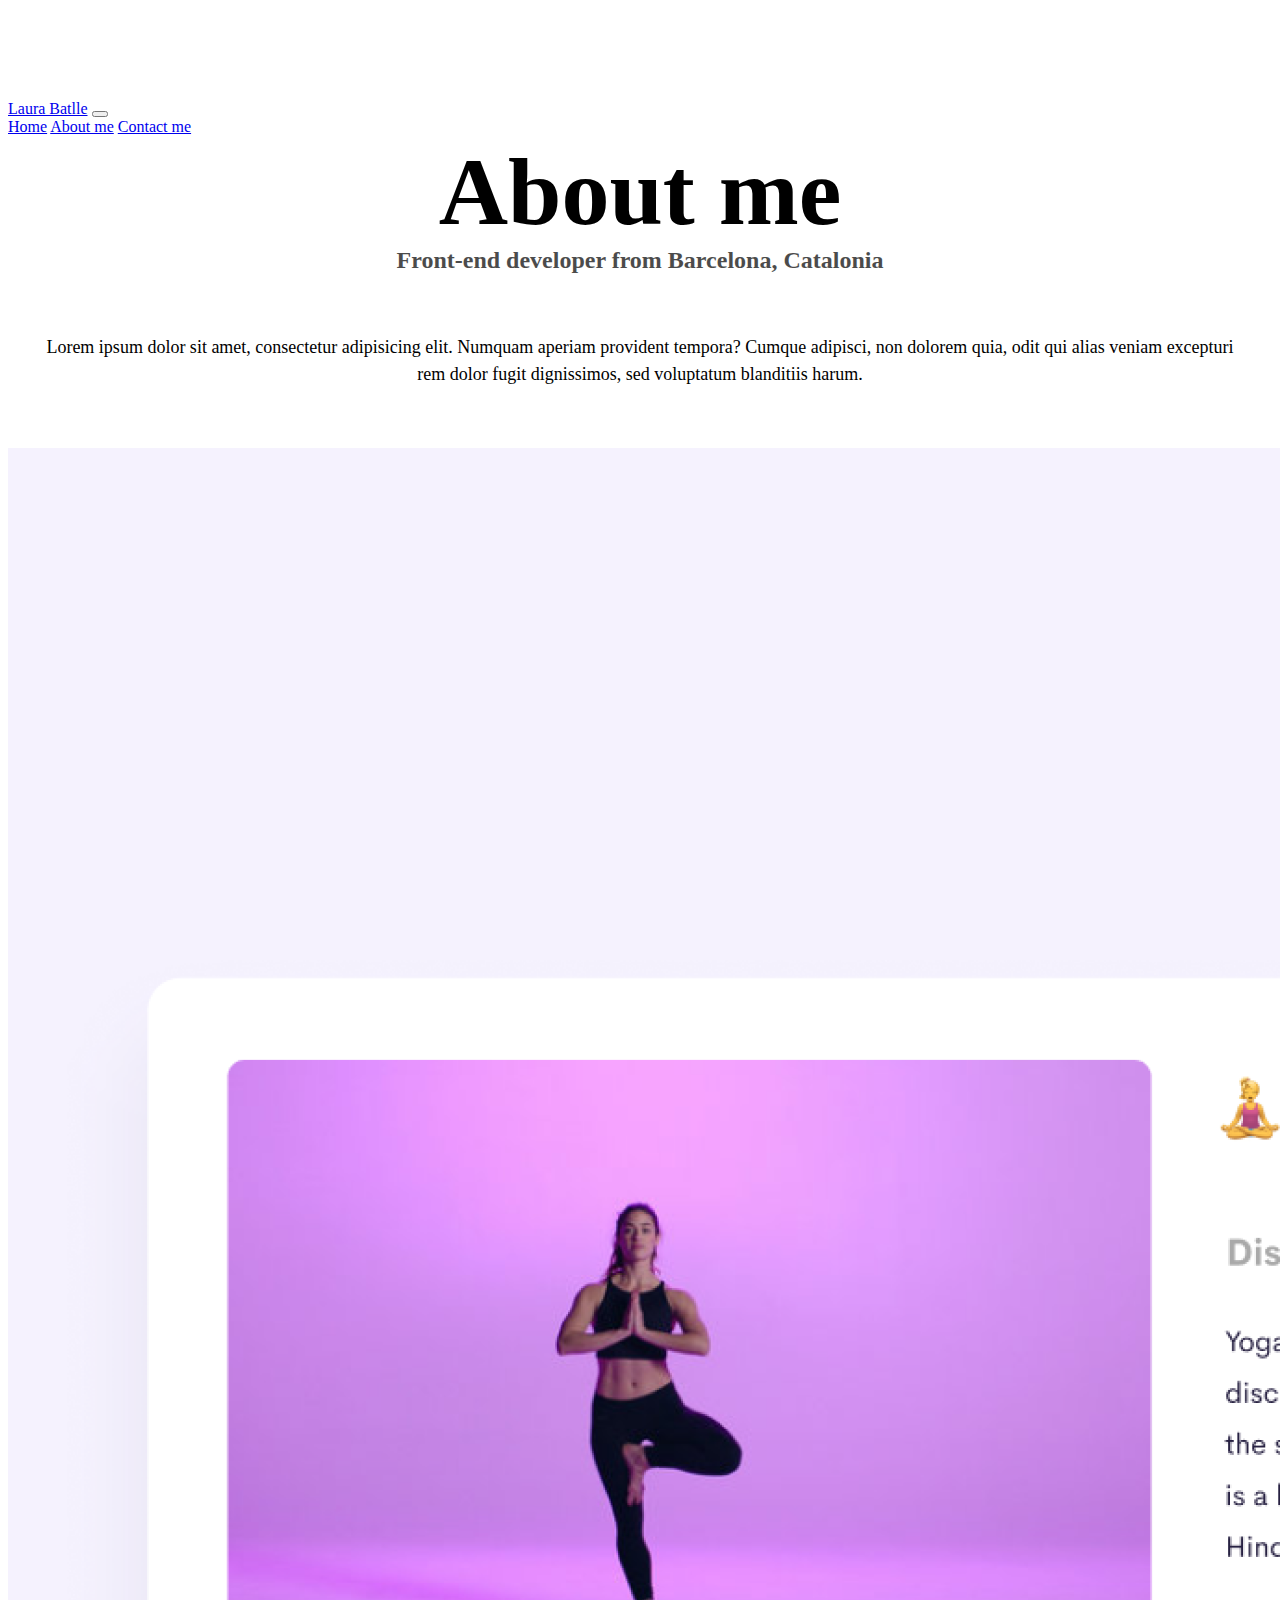
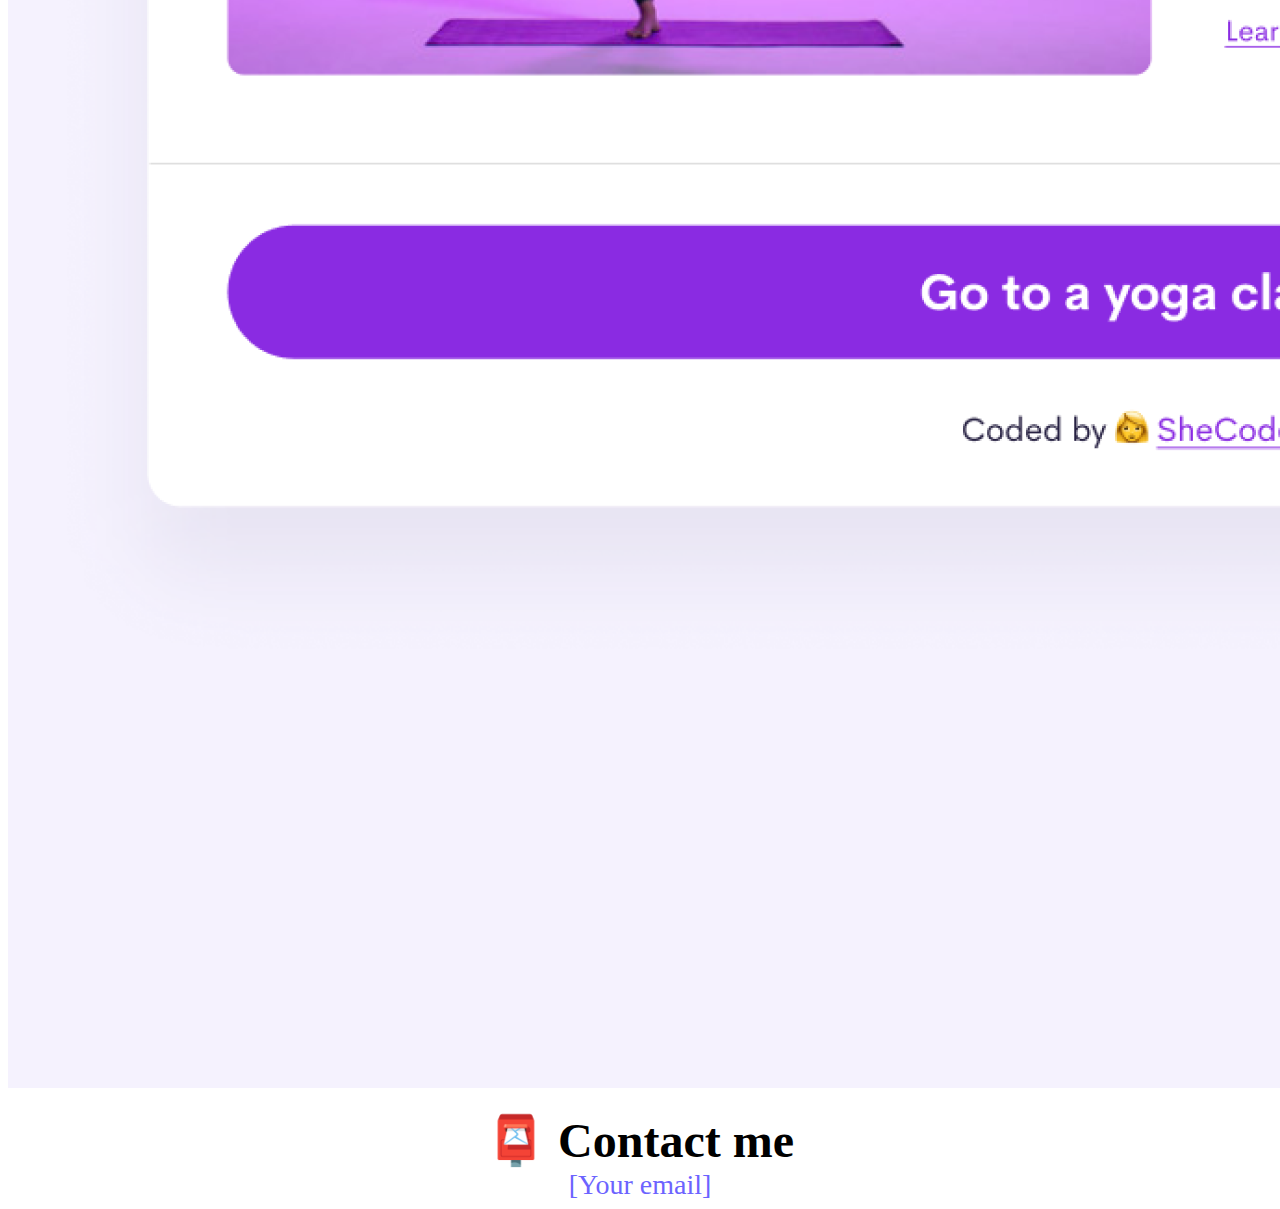
==== about.html @ 358dfac2 "Added old pages into Github" ====
<!DOCTYPE html>
<html lang="en">
  <head>
    <meta charset="UTF-8" />
    <meta http-equiv="X-UA-Compatible" content="IE=edge" />
    <meta name="viewport" content="width=device-width, initial-scale=1.0" />

    <link
      href="https://cdn.jsdelivr.net/npm/bootstrap@5.3.0-alpha1/dist/css/bootstrap.min.css"
      rel="stylesheet"
      integrity="sha384-GLhlTQ8iRABdZLl6O3oVMWSktQOp6b7In1Zl3/Jr59b6EGGoI1aFkw7cmDA6j6gD"
      crossorigin="anonymous"
    />
    <link rel="stylesheet" href="style.css" />
    <title>About Laura</title>
  </head>
  <body>
    <nav class="navbar navbar-expand-lg navbar-light bg-light fixed-top">
      <div class="container-fluid">
        <a class="navbar-brand" href="index.html">Laura Batlle</a>
        <button
          class="navbar-toggler"
          type="button"
          data-bs-toggle="collapse"
          data-bs-target="#navbarNavAltMarkup"
          aria-controls="navbarNavAltMarkup"
          aria-expanded="false"
          aria-label="Toggle navigation"
        >
          <span class="navbar-toggler-icon"></span>
        </button>
        <div class="collapse navbar-collapse" id="navbarNavAltMarkup">
          <div class="navbar-nav">
            <a class="nav-link" aria-current="page" href="index.html">Home</a>
            <a class="nav-link active" href="about.html">About me</a>
            <a class="nav-link" href="about.html#contact">Contact me</a>
          </div>
        </div>
      </div>
    </nav>

    <div>
      <h1>About me</h1>

      <h3>Front-end developer from Barcelona, Catalonia</h3>
      <div class="about-paragraphs text-center">
        <p>
          Lorem ipsum dolor sit amet, consectetur adipisicing elit. Numquam
          aperiam provident tempora? Cumque adipisci, non dolorem quia, odit qui
          alias veniam excepturi rem dolor fugit dignissimos, sed voluptatum
          blanditiis harum.
        </p>
      </div>

      <div class="container">
        <div class="row">
          <div class="col-sm-4">
            <img src="images/yoga.png" class="img-fluid p-2 shadow rounded" />
          </div>
          <div class="col-sm-4">
            <img
              src="images/weather.png"
              class="img-fluid p-2 shadow rounded"
            />
          </div>
          <div class="col-sm-4">
            <img src="images/yogurt.png" class="img-fluid p-2 shadow rounded" />
          </div>
        </div>
      </div>
    </div>
    <div id="contact">
      <h2>📮 Contact me</h2>
      <a href="mailto:[email]" class="email-link"> [Your email] </a>
    </div>
    <script
      src="https://cdn.jsdelivr.net/npm/bootstrap@5.3.0-alpha1/dist/js/bootstrap.bundle.min.js"
      integrity="sha384-w76AqPfDkMBDXo30jS1Sgez6pr3x5MlQ1ZAGC+nuZB+EYdgRZgiwxhTBTkF7CXvN"
      crossorigin="anonymous"
    ></script>
  </body>
</html>
---- style.css ----
:root {
  --primary-color: #6c63ff;
  --secondary-color: #f5f2fe;
  --box-shadow: 0 5px 10px rgba(0, 0, 0, 0.3);
}

body {
  display: block;
  margin-top: 100px;
}

h1,
h2,
h3 {
  text-align: center;
  margin: 0;
}

h1 {
  font-size: 96px;
}

h2 {
  font-size: 48px;
}

h3 {
  font-size: 24px;
  opacity: 0.7;
}

p {
  padding: 20px;
  border-radius: 4px;
  font-size: 18px;
  line-height: 1.5;
  text-align: center;
}

.navigation-links {
  display: flex;
  margin-top: 40px;
  justify-content: center;
}

.navigation-links a {
  margin: 20px;
  border-radius: 4px;
  padding: 20px 15px;
  text-decoration: none;
  text-transform: capitalize;
}

.contact-link {
  background: var(--primary-color);
  box-shadow: var(--box-shadow);
  color: white;
}

.about-link {
  color: var(--primary-color);
  border: 1px solid var(--primary-color);
}

.homepage-link {
  color: var(--primary-color);
  text-align: center;
  display: block;
}

.about-paragraphs {
  display: flex;
  margin: 30px 0;
}

.about-paragraphs p {
  margin: 10px;
}

.email-link {
  display: flex;
  justify-content: center;
  color: var(--primary-color);
  font-size: 28px;
  text-decoration: none;
}

.email-link:hover {
  text-decoration: underline;
}

.container {
  margin-top: 20px;
  width: 100%;
}

.row {
  display: flex;
}

.launch-links {
  box-sizing: border-box;

  border-radius: 4px;
  padding: 20px 15px;
  text-decoration: none;
  text-transform: capitalize;
  background: var(--primary-color);
  box-shadow: var(--box-shadow);
  color: white;
}

.col-md-6 h2 {
  text-align: left;
}

.col-md-6 p {
  text-align: left;
}

#contact {
  margin-top: 20px;
}
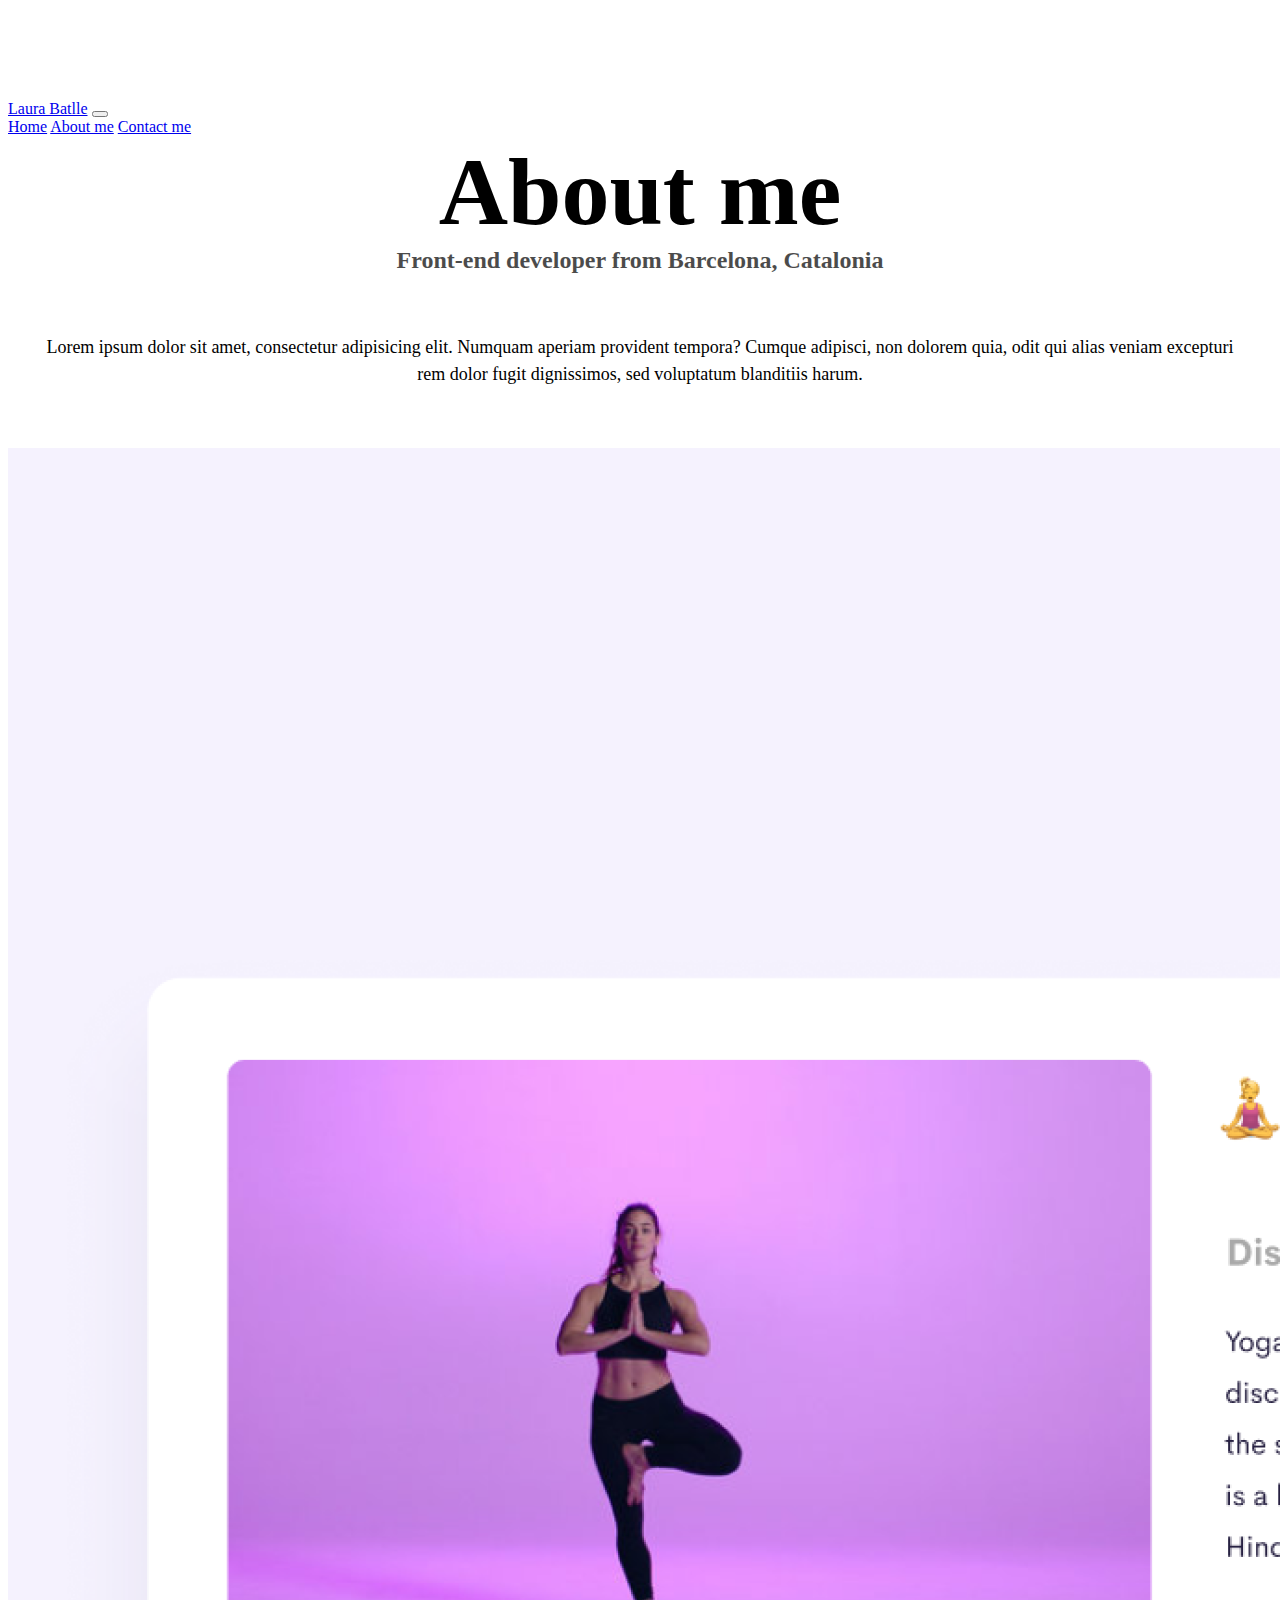
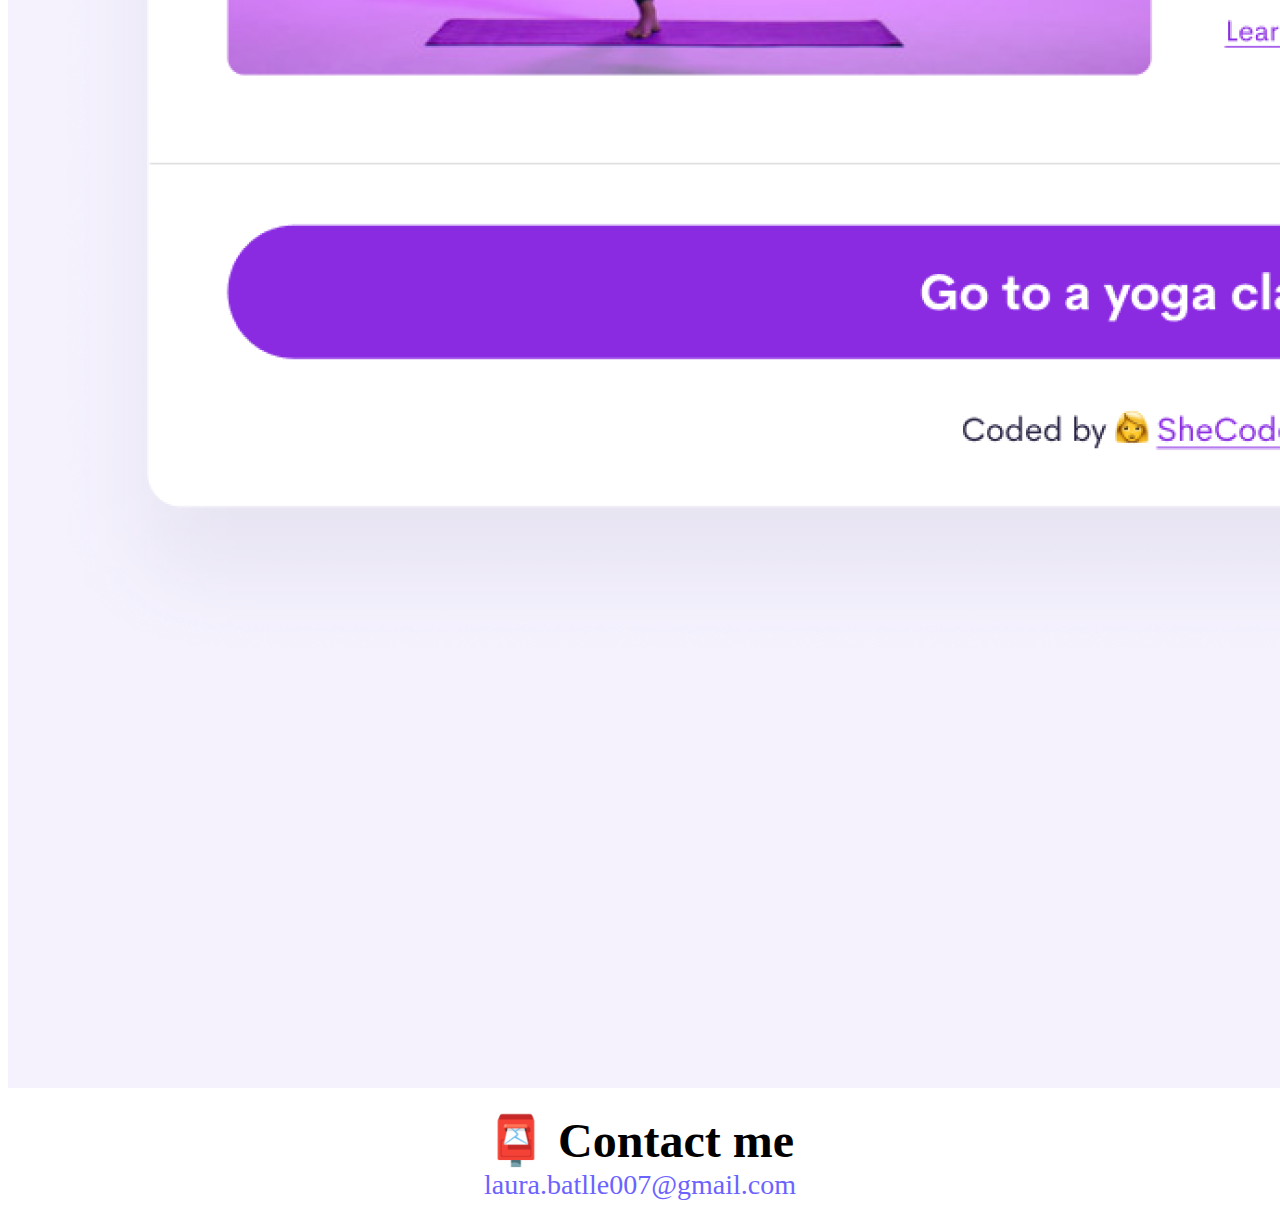
==== commit 5b305663: "improved SEO" ====
--- a/about.html
+++ b/about.html
@@ -4,6 +4,10 @@
     <meta charset="UTF-8" />
     <meta http-equiv="X-UA-Compatible" content="IE=edge" />
     <meta name="viewport" content="width=device-width, initial-scale=1.0" />
+    <meta
+      name="description"
+      content="Portfolio site of Laura Batlle, fron-end developer student based in Barcelona."
+    />
 
     <link
       href="https://cdn.jsdelivr.net/npm/bootstrap@5.3.0-alpha1/dist/css/bootstrap.min.css"
@@ -12,7 +16,7 @@
       crossorigin="anonymous"
     />
     <link rel="stylesheet" href="style.css" />
-    <title>About Laura</title>
+    <title>About me - Laura Batlle</title>
   </head>
   <body>
     <nav class="navbar navbar-expand-lg navbar-light bg-light fixed-top">
@@ -31,9 +35,22 @@
         </button>
         <div class="collapse navbar-collapse" id="navbarNavAltMarkup">
           <div class="navbar-nav">
-            <a class="nav-link" aria-current="page" href="index.html">Home</a>
-            <a class="nav-link active" href="about.html">About me</a>
-            <a class="nav-link" href="about.html#contact">Contact me</a>
+            <a
+              class="nav-link"
+              aria-current="page"
+              href="index.html"
+              title="go to homepage"
+              >Home</a
+            >
+            <a
+              class="nav-link active"
+              href="about.html"
+              title="go to about Laura"
+              >About me</a
+            >
+            <a class="nav-link" href="about.html#contact" title="contact Laura"
+              >Contact me</a
+            >
           </div>
         </div>
       </div>
@@ -55,23 +72,34 @@
       <div class="container">
         <div class="row">
           <div class="col-sm-4">
-            <img src="images/yoga.png" class="img-fluid p-2 shadow rounded" />
+            <img
+              src="images/yoga.png"
+              class="img-fluid p-2 shadow rounded"
+              title="yoga-image-small"
+            />
           </div>
           <div class="col-sm-4">
             <img
               src="images/weather.png"
               class="img-fluid p-2 shadow rounded"
+              title="weather-image-small"
             />
           </div>
           <div class="col-sm-4">
-            <img src="images/yogurt.png" class="img-fluid p-2 shadow rounded" />
+            <img
+              src="images/yogurt.png"
+              class="img-fluid p-2 shadow rounded"
+              title="yoga-image-small"
+            />
           </div>
         </div>
       </div>
     </div>
     <div id="contact">
       <h2>📮 Contact me</h2>
-      <a href="mailto:[email]" class="email-link"> [Your email] </a>
+      <a href="mailto:[email]" class="email-link" title="mail-to link">
+        laura.batlle007@gmail.com
+      </a>
     </div>
     <script
       src="https://cdn.jsdelivr.net/npm/bootstrap@5.3.0-alpha1/dist/js/bootstrap.bundle.min.js"
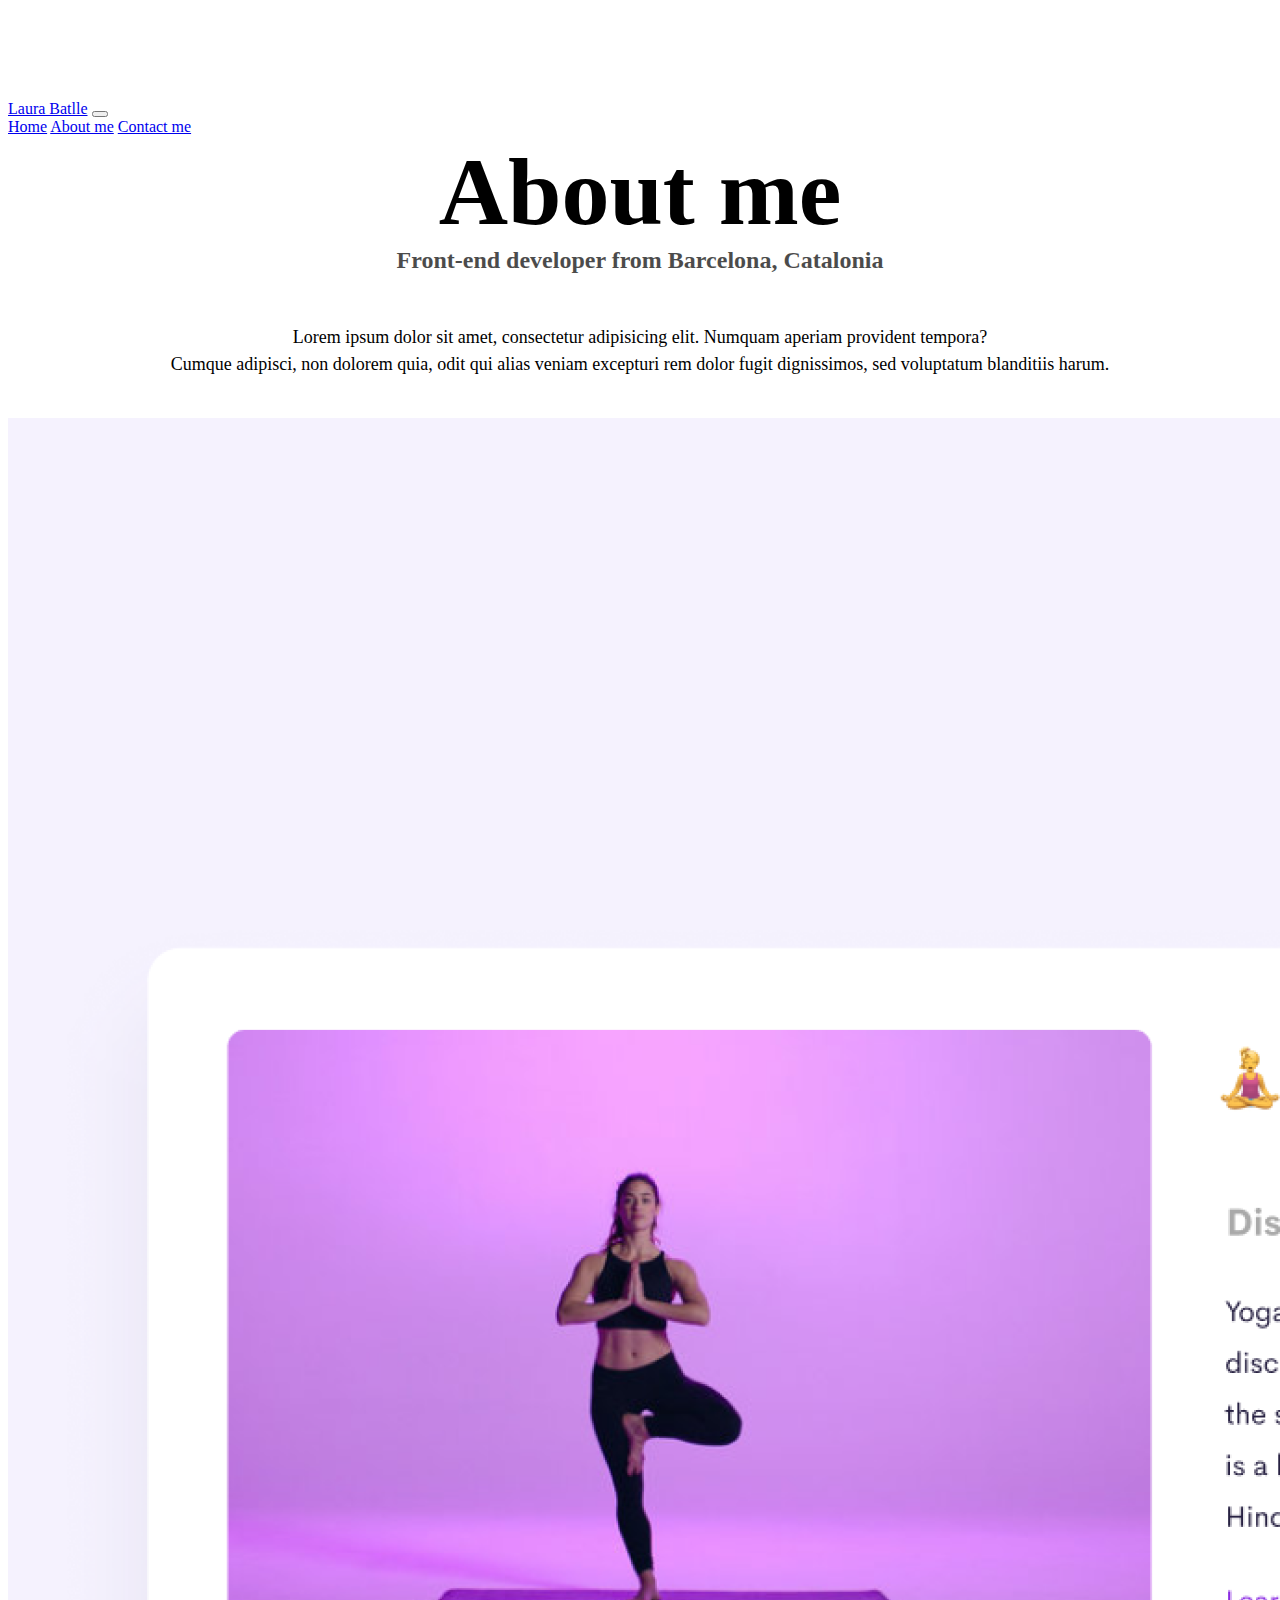
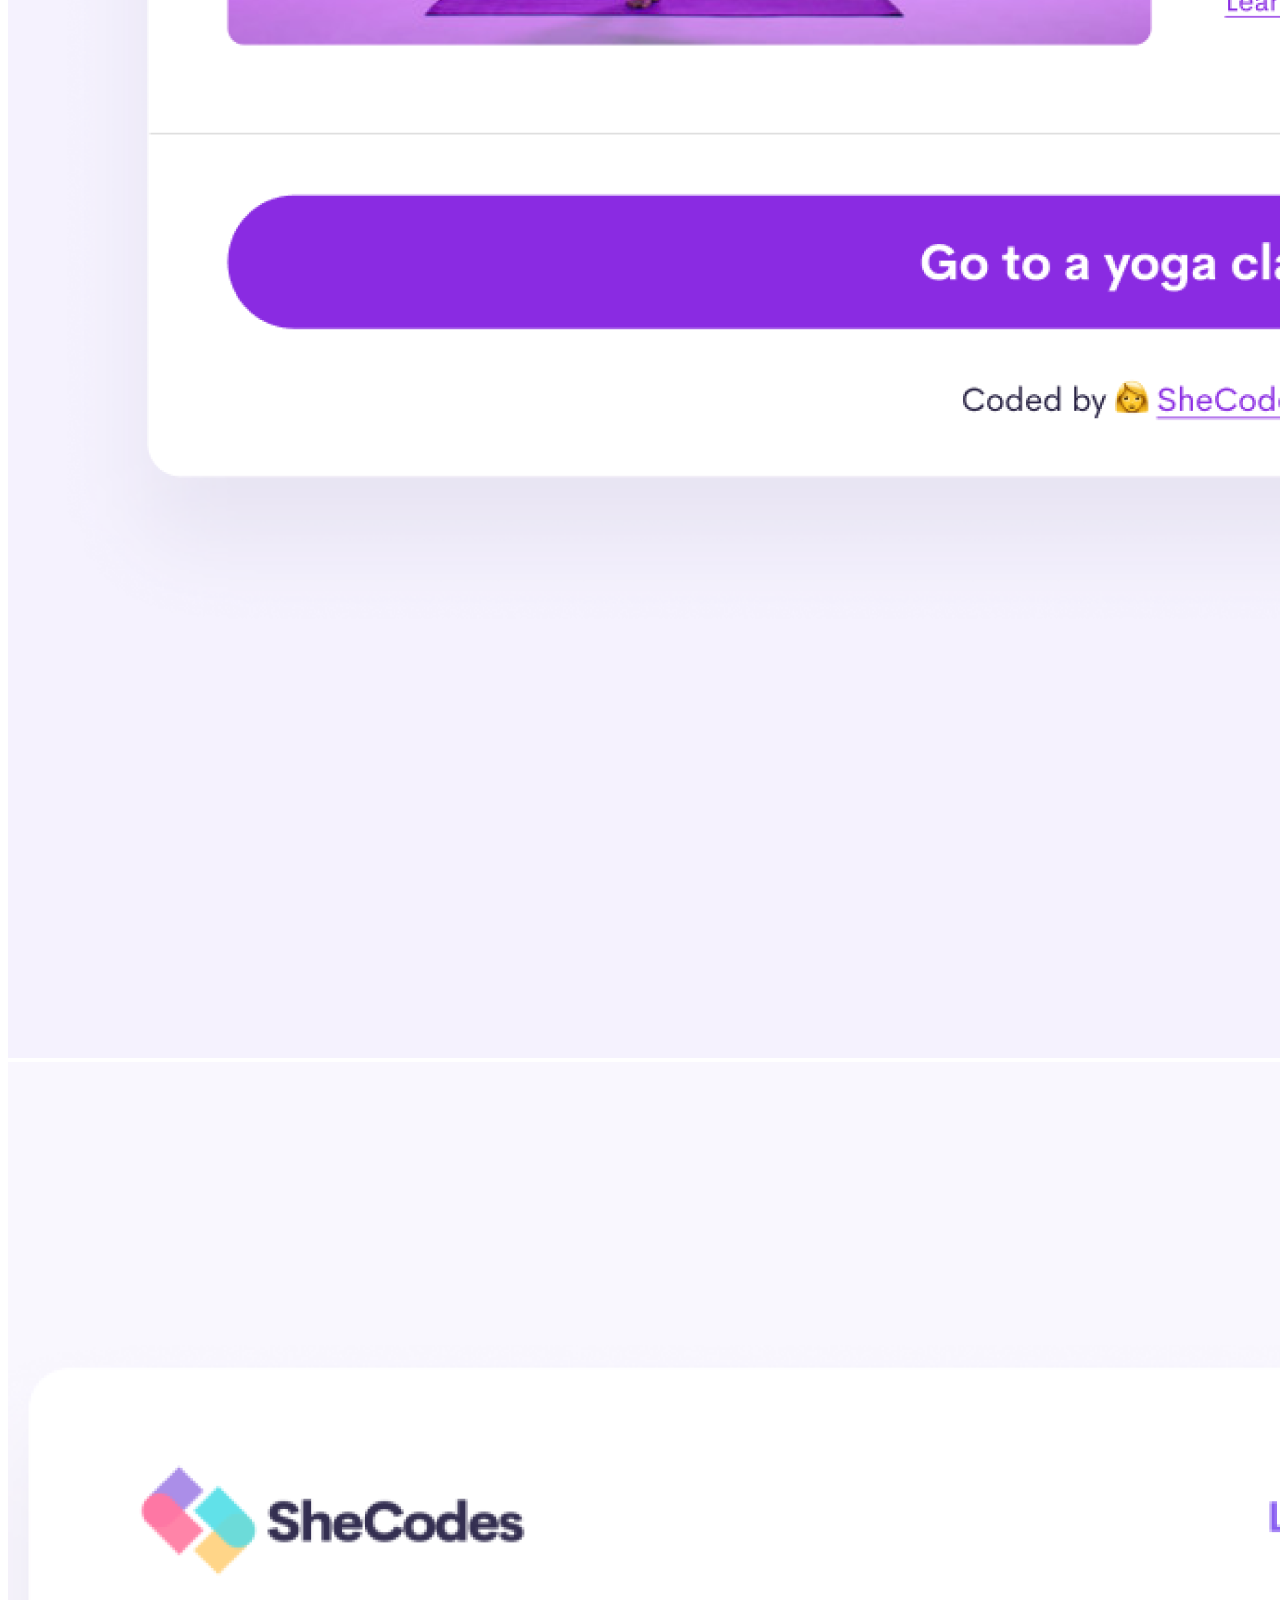
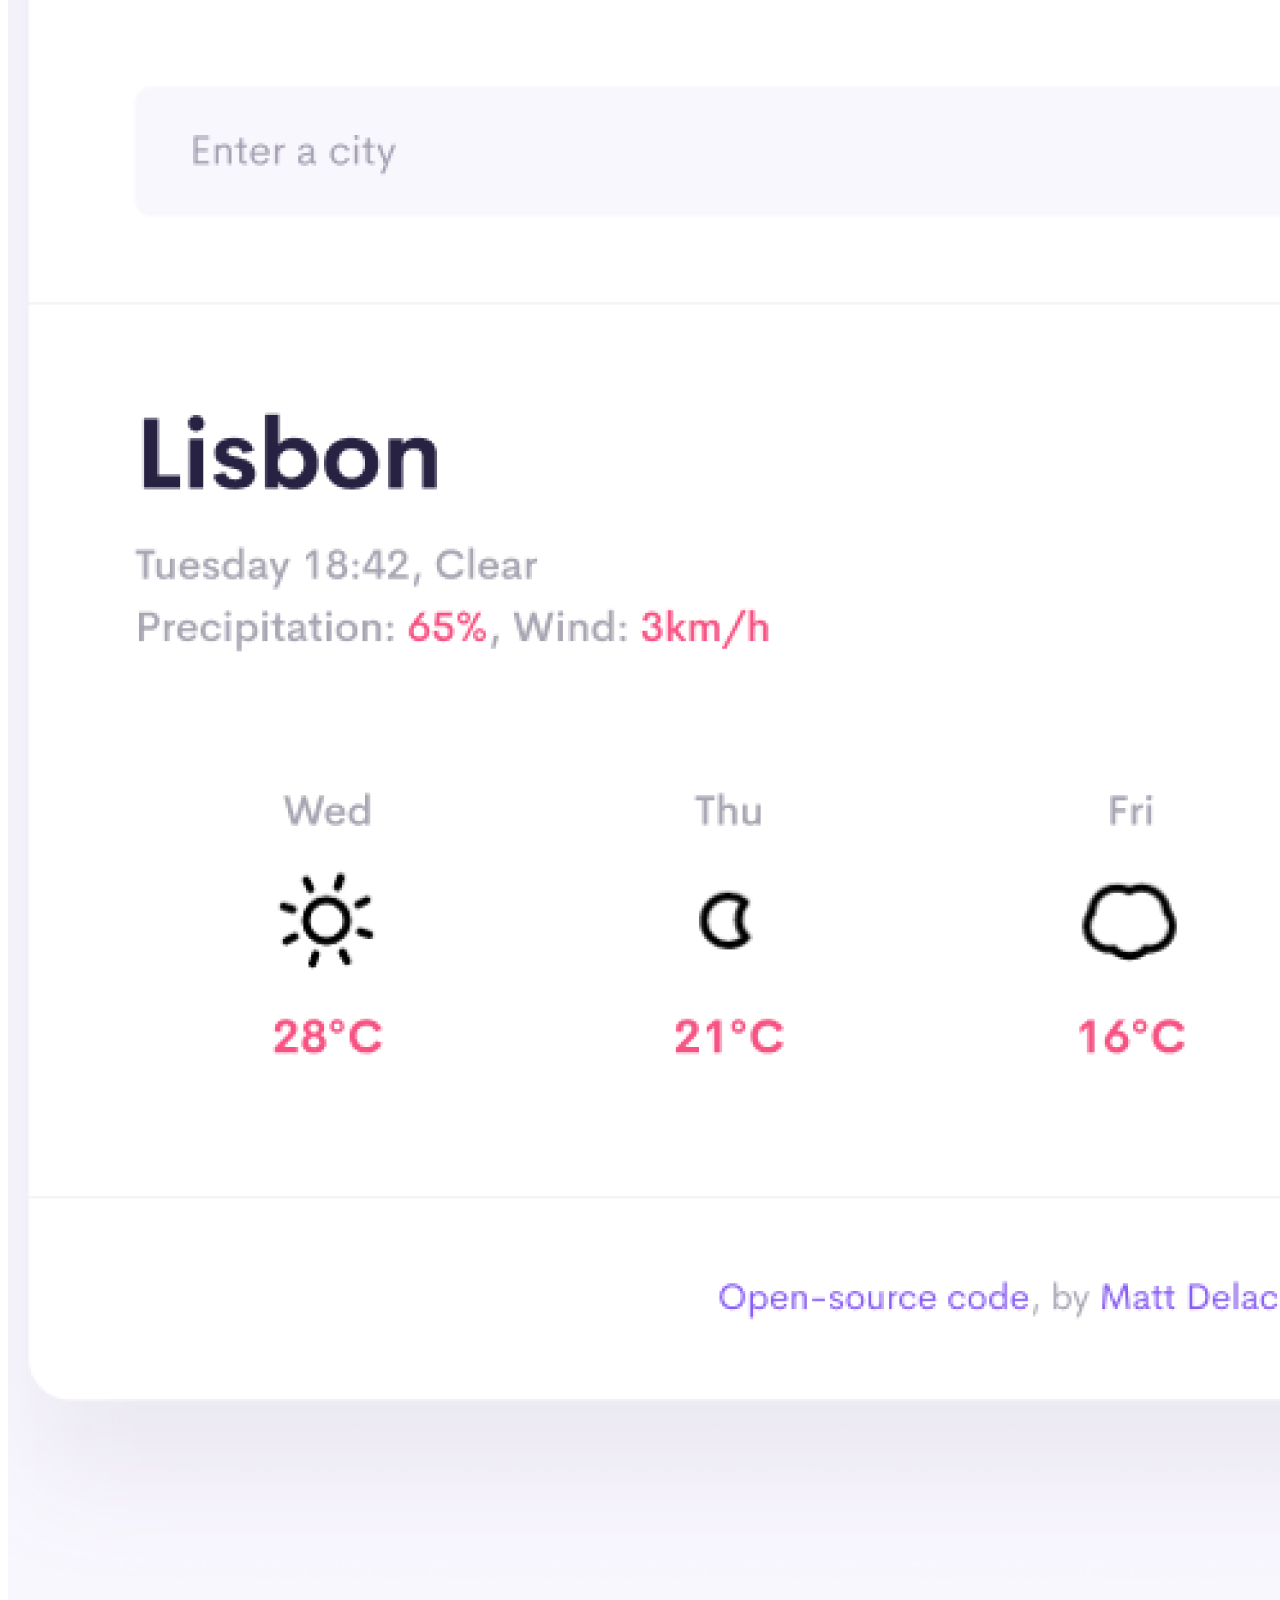
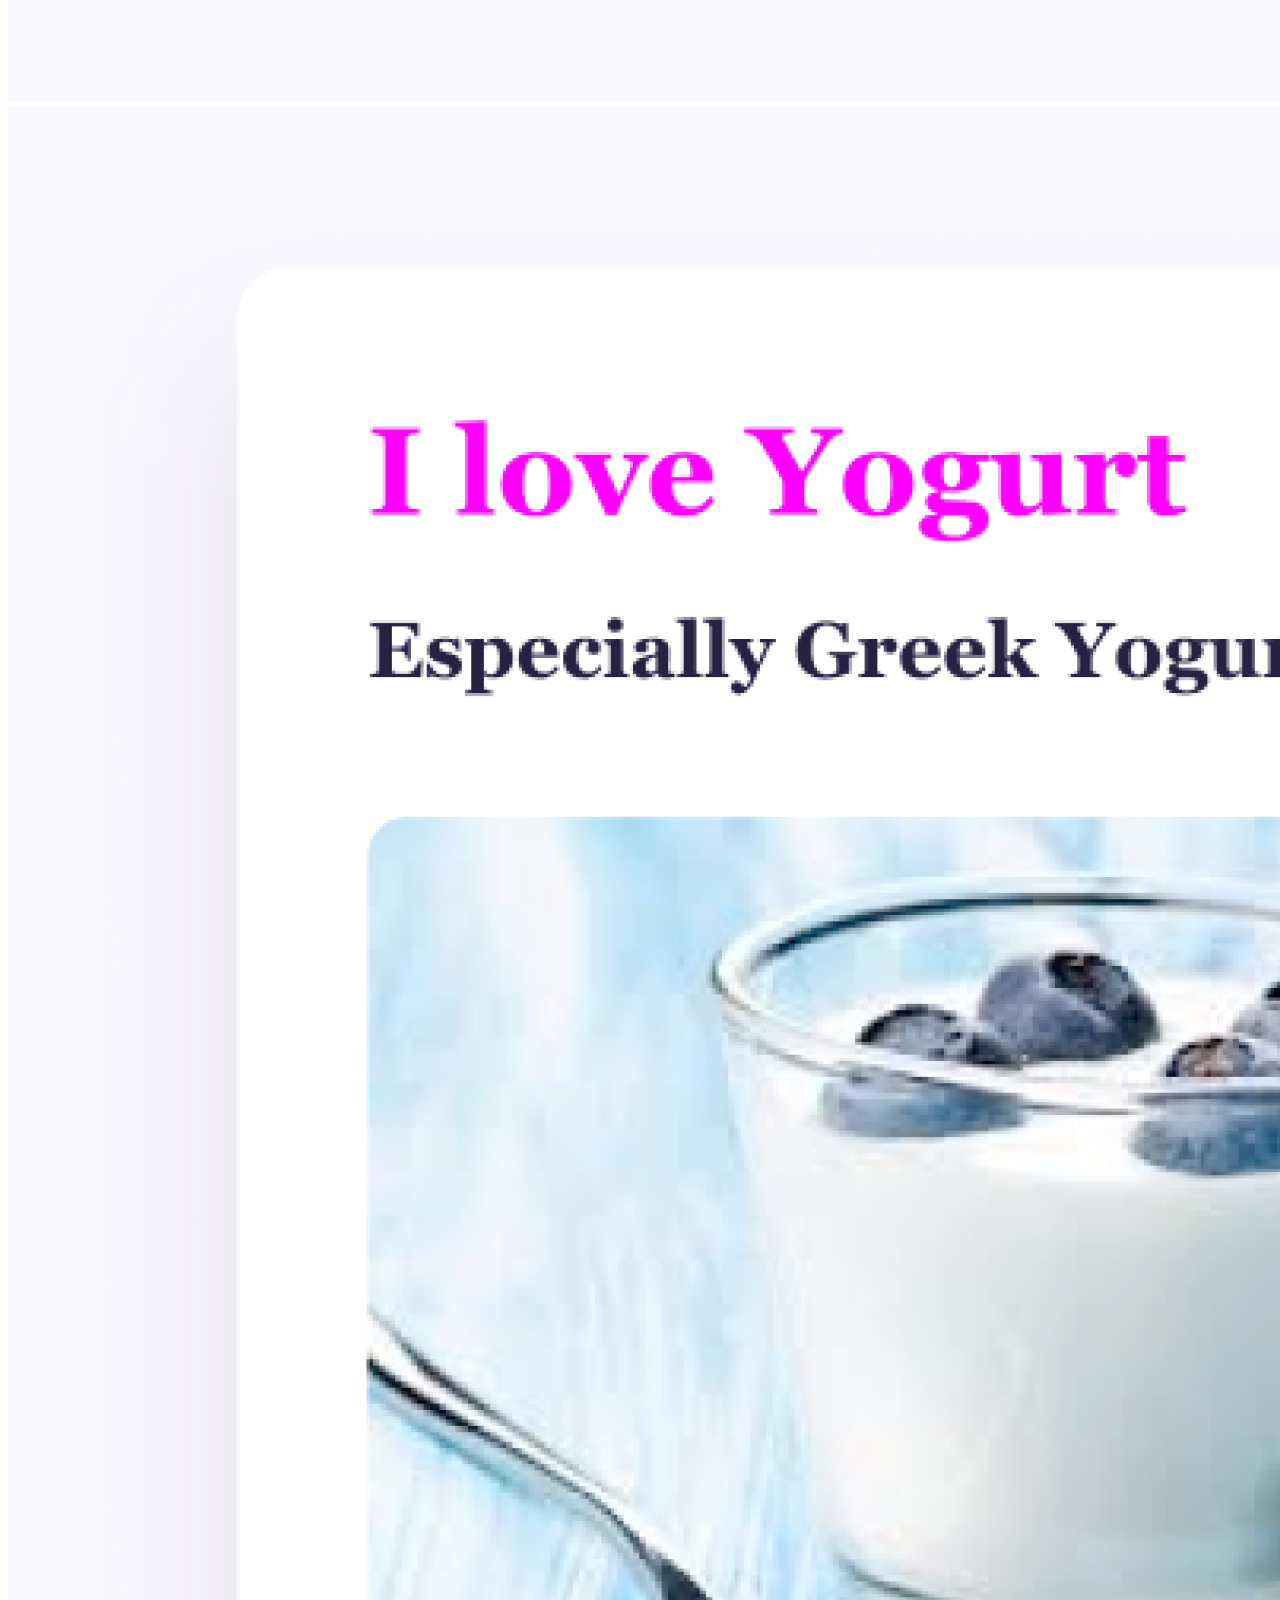
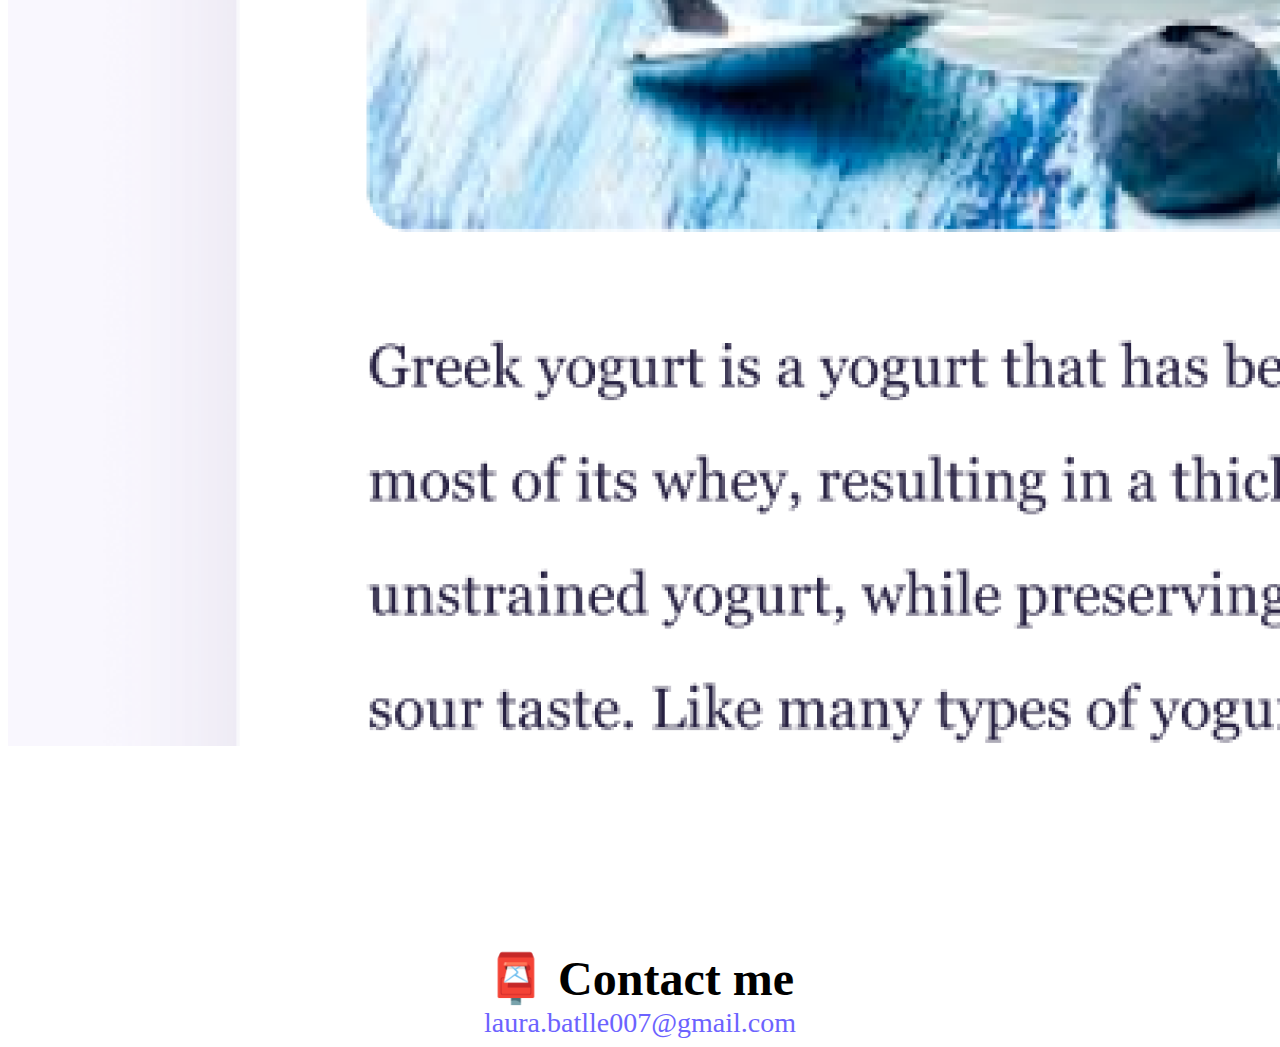
==== commit 573f2e9c: "put responsiveness to the pages" ====
--- a/about.html
+++ b/about.html
@@ -60,10 +60,10 @@
       <h1>About me</h1>
 
       <h3>Front-end developer from Barcelona, Catalonia</h3>
-      <div class="about-paragraphs text-center">
-        <p>
+      <div>
+        <p class="about-paragraph text-center">
           Lorem ipsum dolor sit amet, consectetur adipisicing elit. Numquam
-          aperiam provident tempora? Cumque adipisci, non dolorem quia, odit qui
+          aperiam provident tempora? </br> Cumque adipisci, non dolorem quia, odit qui
           alias veniam excepturi rem dolor fugit dignissimos, sed voluptatum
           blanditiis harum.
         </p>
@@ -95,7 +95,7 @@
         </div>
       </div>
     </div>
-    <div id="contact">
+    <div class="contact-info">
       <h2>📮 Contact me</h2>
       <a href="mailto:[email]" class="email-link" title="mail-to link">
         laura.batlle007@gmail.com
--- a/style.css
+++ b/style.css
@@ -30,11 +30,12 @@
 }
 
 p {
-  padding: 20px;
+  padding: 10px;
   border-radius: 4px;
   font-size: 18px;
   line-height: 1.5;
   text-align: center;
+  display: flex;
 }
 
 .navigation-links {
@@ -68,13 +69,11 @@
   display: block;
 }
 
-.about-paragraphs {
-  display: flex;
-  margin: 30px 0;
-}
-
-.about-paragraphs p {
-  margin: 10px;
+.about-paragraph {
+  margin-top: 40px;
+  max-width: 100%;
+  display: block;
+  font-size: 18px;
 }
 
 .email-link {
@@ -90,12 +89,18 @@
 }
 
 .container {
-  margin-top: 20px;
+  margin-top: 30px;
+  display: block;
+  margin-right: auto;
+  margin-left: auto;
   width: 100%;
+  margin-bottom: 30px;
 }
 
 .row {
   display: flex;
+  flex-wrap: wrap;
+  max-width: 100%;
 }
 
 .launch-links {
@@ -118,6 +123,6 @@
   text-align: left;
 }
 
-#contact {
-  margin-top: 20px;
+.contact-info {
+  margin-top: 200px;
 }
